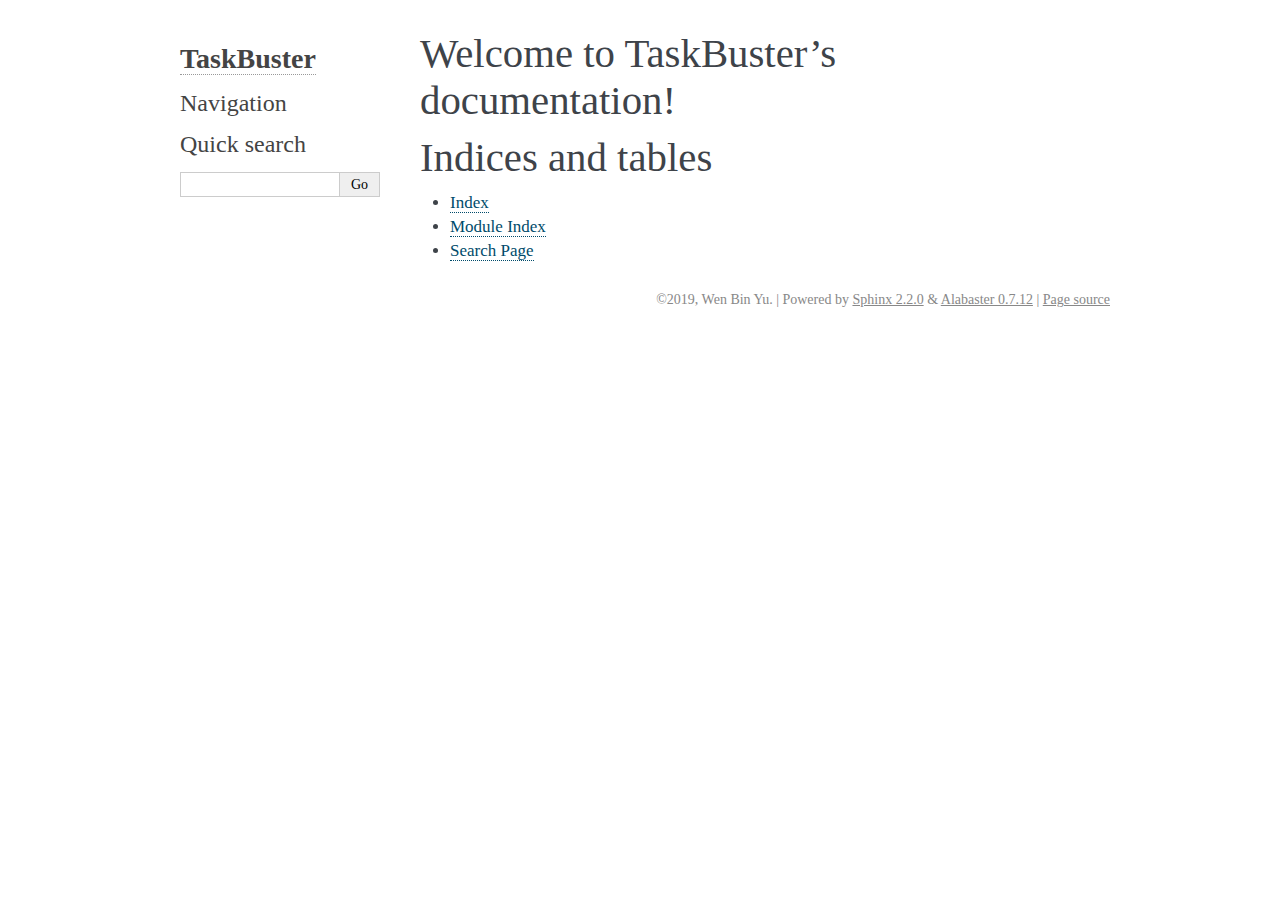
==== docs/_build/html/index.html @ bc824035 "Sphinx installed and configured" ====
<!DOCTYPE html>

<html xmlns="http://www.w3.org/1999/xhtml">
  <head>
    <meta charset="utf-8" />
    <title>Welcome to TaskBuster’s documentation! &#8212; TaskBuster 0.1.0 documentation</title>
    <link rel="stylesheet" href="_static/alabaster.css" type="text/css" />
    <link rel="stylesheet" href="_static/pygments.css" type="text/css" />
    <script type="text/javascript" id="documentation_options" data-url_root="./" src="_static/documentation_options.js"></script>
    <script type="text/javascript" src="_static/jquery.js"></script>
    <script type="text/javascript" src="_static/underscore.js"></script>
    <script type="text/javascript" src="_static/doctools.js"></script>
    <script type="text/javascript" src="_static/language_data.js"></script>
    <link rel="index" title="Index" href="genindex.html" />
    <link rel="search" title="Search" href="search.html" />
   
  <link rel="stylesheet" href="_static/custom.css" type="text/css" />
  
  
  <meta name="viewport" content="width=device-width, initial-scale=0.9, maximum-scale=0.9" />

  </head><body>
  

    <div class="document">
      <div class="documentwrapper">
        <div class="bodywrapper">
          

          <div class="body" role="main">
            
  <div class="section" id="welcome-to-taskbuster-s-documentation">
<h1>Welcome to TaskBuster’s documentation!<a class="headerlink" href="#welcome-to-taskbuster-s-documentation" title="Permalink to this headline">¶</a></h1>
<div class="toctree-wrapper compound">
</div>
</div>
<div class="section" id="indices-and-tables">
<h1>Indices and tables<a class="headerlink" href="#indices-and-tables" title="Permalink to this headline">¶</a></h1>
<ul class="simple">
<li><p><a class="reference internal" href="genindex.html"><span class="std std-ref">Index</span></a></p></li>
<li><p><a class="reference internal" href="py-modindex.html"><span class="std std-ref">Module Index</span></a></p></li>
<li><p><a class="reference internal" href="search.html"><span class="std std-ref">Search Page</span></a></p></li>
</ul>
</div>


          </div>
          
        </div>
      </div>
      <div class="sphinxsidebar" role="navigation" aria-label="main navigation">
        <div class="sphinxsidebarwrapper">
<h1 class="logo"><a href="#">TaskBuster</a></h1>








<h3>Navigation</h3>

<div class="relations">
<h3>Related Topics</h3>
<ul>
  <li><a href="#">Documentation overview</a><ul>
  </ul></li>
</ul>
</div>
<div id="searchbox" style="display: none" role="search">
  <h3 id="searchlabel">Quick search</h3>
    <div class="searchformwrapper">
    <form class="search" action="search.html" method="get">
      <input type="text" name="q" aria-labelledby="searchlabel" />
      <input type="submit" value="Go" />
    </form>
    </div>
</div>
<script type="text/javascript">$('#searchbox').show(0);</script>








        </div>
      </div>
      <div class="clearer"></div>
    </div>
    <div class="footer">
      &copy;2019, Wen Bin Yu.
      
      |
      Powered by <a href="http://sphinx-doc.org/">Sphinx 2.2.0</a>
      &amp; <a href="https://github.com/bitprophet/alabaster">Alabaster 0.7.12</a>
      
      |
      <a href="_sources/index.rst.txt"
          rel="nofollow">Page source</a>
    </div>

    

    
  </body>
</html>
---- docs/_build/html/_static/alabaster.css ----
@import url("basic.css");

/* -- page layout ----------------------------------------------------------- */

body {
    font-family: Georgia, serif;
    font-size: 17px;
    background-color: #fff;
    color: #000;
    margin: 0;
    padding: 0;
}


div.document {
    width: 940px;
    margin: 30px auto 0 auto;
}

div.documentwrapper {
    float: left;
    width: 100%;
}

div.bodywrapper {
    margin: 0 0 0 220px;
}

div.sphinxsidebar {
    width: 220px;
    font-size: 14px;
    line-height: 1.5;
}

hr {
    border: 1px solid #B1B4B6;
}

div.body {
    background-color: #fff;
    color: #3E4349;
    padding: 0 30px 0 30px;
}

div.body > .section {
    text-align: left;
}

div.footer {
    width: 940px;
    margin: 20px auto 30px auto;
    font-size: 14px;
    color: #888;
    text-align: right;
}

div.footer a {
    color: #888;
}

p.caption {
    font-family: inherit;
    font-size: inherit;
}


div.relations {
    display: none;
}


div.sphinxsidebar a {
    color: #444;
    text-decoration: none;
    border-bottom: 1px dotted #999;
}

div.sphinxsidebar a:hover {
    border-bottom: 1px solid #999;
}

div.sphinxsidebarwrapper {
    padding: 18px 10px;
}

div.sphinxsidebarwrapper p.logo {
    padding: 0;
    margin: -10px 0 0 0px;
    text-align: center;
}

div.sphinxsidebarwrapper h1.logo {
    margin-top: -10px;
    text-align: center;
    margin-bottom: 5px;
    text-align: left;
}

div.sphinxsidebarwrapper h1.logo-name {
    margin-top: 0px;
}

div.sphinxsidebarwrapper p.blurb {
    margin-top: 0;
    font-style: normal;
}

div.sphinxsidebar h3,
div.sphinxsidebar h4 {
    font-family: Georgia, serif;
    color: #444;
    font-size: 24px;
    font-weight: normal;
    margin: 0 0 5px 0;
    padding: 0;
}

div.sphinxsidebar h4 {
    font-size: 20px;
}

div.sphinxsidebar h3 a {
    color: #444;
}

div.sphinxsidebar p.logo a,
div.sphinxsidebar h3 a,
div.sphinxsidebar p.logo a:hover,
div.sphinxsidebar h3 a:hover {
    border: none;
}

div.sphinxsidebar p {
    color: #555;
    margin: 10px 0;
}

div.sphinxsidebar ul {
    margin: 10px 0;
    padding: 0;
    color: #000;
}

div.sphinxsidebar ul li.toctree-l1 > a {
    font-size: 120%;
}

div.sphinxsidebar ul li.toctree-l2 > a {
    font-size: 110%;
}

div.sphinxsidebar input {
    border: 1px solid #CCC;
    font-family: Georgia, serif;
    font-size: 1em;
}

div.sphinxsidebar hr {
    border: none;
    height: 1px;
    color: #AAA;
    background: #AAA;

    text-align: left;
    margin-left: 0;
    width: 50%;
}

div.sphinxsidebar .badge {
    border-bottom: none;
}

div.sphinxsidebar .badge:hover {
    border-bottom: none;
}

/* To address an issue with donation coming after search */
div.sphinxsidebar h3.donation {
    margin-top: 10px;
}

/* -- body styles ----------------------------------------------------------- */

a {
    color: #004B6B;
    text-decoration: underline;
}

a:hover {
    color: #6D4100;
    text-decoration: underline;
}

div.body h1,
div.body h2,
div.body h3,
div.body h4,
div.body h5,
div.body h6 {
    font-family: Georgia, serif;
    font-weight: normal;
    margin: 30px 0px 10px 0px;
    padding: 0;
}

div.body h1 { margin-top: 0; padding-top: 0; font-size: 240%; }
div.body h2 { font-size: 180%; }
div.body h3 { font-size: 150%; }
div.body h4 { font-size: 130%; }
div.body h5 { font-size: 100%; }
div.body h6 { font-size: 100%; }

a.headerlink {
    color: #DDD;
    padding: 0 4px;
    text-decoration: none;
}

a.headerlink:hover {
    color: #444;
    background: #EAEAEA;
}

div.body p, div.body dd, div.body li {
    line-height: 1.4em;
}

div.admonition {
    margin: 20px 0px;
    padding: 10px 30px;
    background-color: #EEE;
    border: 1px solid #CCC;
}

div.admonition tt.xref, div.admonition code.xref, div.admonition a tt {
    background-color: #FBFBFB;
    border-bottom: 1px solid #fafafa;
}

div.admonition p.admonition-title {
    font-family: Georgia, serif;
    font-weight: normal;
    font-size: 24px;
    margin: 0 0 10px 0;
    padding: 0;
    line-height: 1;
}

div.admonition p.last {
    margin-bottom: 0;
}

div.highlight {
    background-color: #fff;
}

dt:target, .highlight {
    background: #FAF3E8;
}

div.warning {
    background-color: #FCC;
    border: 1px solid #FAA;
}

div.danger {
    background-color: #FCC;
    border: 1px solid #FAA;
    -moz-box-shadow: 2px 2px 4px #D52C2C;
    -webkit-box-shadow: 2px 2px 4px #D52C2C;
    box-shadow: 2px 2px 4px #D52C2C;
}

div.error {
    background-color: #FCC;
    border: 1px solid #FAA;
    -moz-box-shadow: 2px 2px 4px #D52C2C;
    -webkit-box-shadow: 2px 2px 4px #D52C2C;
    box-shadow: 2px 2px 4px #D52C2C;
}

div.caution {
    background-color: #FCC;
    border: 1px solid #FAA;
}

div.attention {
    background-color: #FCC;
    border: 1px solid #FAA;
}

div.important {
    background-color: #EEE;
    border: 1px solid #CCC;
}

div.note {
    background-color: #EEE;
    border: 1px solid #CCC;
}

div.tip {
    background-color: #EEE;
    border: 1px solid #CCC;
}

div.hint {
    background-color: #EEE;
    border: 1px solid #CCC;
}

div.seealso {
    background-color: #EEE;
    border: 1px solid #CCC;
}

div.topic {
    background-color: #EEE;
}

p.admonition-title {
    display: inline;
}

p.admonition-title:after {
    content: ":";
}

pre, tt, code {
    font-family: 'Consolas', 'Menlo', 'DejaVu Sans Mono', 'Bitstream Vera Sans Mono', monospace;
    font-size: 0.9em;
}

.hll {
    background-color: #FFC;
    margin: 0 -12px;
    padding: 0 12px;
    display: block;
}

img.screenshot {
}

tt.descname, tt.descclassname, code.descname, code.descclassname {
    font-size: 0.95em;
}

tt.descname, code.descname {
    padding-right: 0.08em;
}

img.screenshot {
    -moz-box-shadow: 2px 2px 4px #EEE;
    -webkit-box-shadow: 2px 2px 4px #EEE;
    box-shadow: 2px 2px 4px #EEE;
}

table.docutils {
    border: 1px solid #888;
    -moz-box-shadow: 2px 2px 4px #EEE;
    -webkit-box-shadow: 2px 2px 4px #EEE;
    box-shadow: 2px 2px 4px #EEE;
}

table.docutils td, table.docutils th {
    border: 1px solid #888;
    padding: 0.25em 0.7em;
}

table.field-list, table.footnote {
    border: none;
    -moz-box-shadow: none;
    -webkit-box-shadow: none;
    box-shadow: none;
}

table.footnote {
    margin: 15px 0;
    width: 100%;
    border: 1px solid #EEE;
    background: #FDFDFD;
    font-size: 0.9em;
}

table.footnote + table.footnote {
    margin-top: -15px;
    border-top: none;
}

table.field-list th {
    padding: 0 0.8em 0 0;
}

table.field-list td {
    padding: 0;
}

table.field-list p {
    margin-bottom: 0.8em;
}

/* Cloned from
 * https://github.com/sphinx-doc/sphinx/commit/ef60dbfce09286b20b7385333d63a60321784e68
 */
.field-name {
    -moz-hyphens: manual;
    -ms-hyphens: manual;
    -webkit-hyphens: manual;
    hyphens: manual;
}

table.footnote td.label {
    width: .1px;
    padding: 0.3em 0 0.3em 0.5em;
}

table.footnote td {
    padding: 0.3em 0.5em;
}

dl {
    margin: 0;
    padding: 0;
}

dl dd {
    margin-left: 30px;
}

blockquote {
    margin: 0 0 0 30px;
    padding: 0;
}

ul, ol {
    /* Matches the 30px from the narrow-screen "li > ul" selector below */
    margin: 10px 0 10px 30px;
    padding: 0;
}

pre {
    background: #EEE;
    padding: 7px 30px;
    margin: 15px 0px;
    line-height: 1.3em;
}

div.viewcode-block:target {
    background: #ffd;
}

dl pre, blockquote pre, li pre {
    margin-left: 0;
    padding-left: 30px;
}

tt, code {
    background-color: #ecf0f3;
    color: #222;
    /* padding: 1px 2px; */
}

tt.xref, code.xref, a tt {
    background-color: #FBFBFB;
    border-bottom: 1px solid #fff;
}

a.reference {
    text-decoration: none;
    border-bottom: 1px dotted #004B6B;
}

/* Don't put an underline on images */
a.image-reference, a.image-reference:hover {
    border-bottom: none;
}

a.reference:hover {
    border-bottom: 1px solid #6D4100;
}

a.footnote-reference {
    text-decoration: none;
    font-size: 0.7em;
    vertical-align: top;
    border-bottom: 1px dotted #004B6B;
}

a.footnote-reference:hover {
    border-bottom: 1px solid #6D4100;
}

a:hover tt, a:hover code {
    background: #EEE;
}


@media screen and (max-width: 870px) {

    div.sphinxsidebar {
    	display: none;
    }

    div.document {
       width: 100%;

    }

    div.documentwrapper {
    	margin-left: 0;
    	margin-top: 0;
    	margin-right: 0;
    	margin-bottom: 0;
    }

    div.bodywrapper {
    	margin-top: 0;
    	margin-right: 0;
    	margin-bottom: 0;
    	margin-left: 0;
    }

    ul {
    	margin-left: 0;
    }

	li > ul {
        /* Matches the 30px from the "ul, ol" selector above */
		margin-left: 30px;
	}

    .document {
    	width: auto;
    }

    .footer {
    	width: auto;
    }

    .bodywrapper {
    	margin: 0;
    }

    .footer {
    	width: auto;
    }

    .github {
        display: none;
    }



}



@media screen and (max-width: 875px) {

    body {
        margin: 0;
        padding: 20px 30px;
    }

    div.documentwrapper {
        float: none;
        background: #fff;
    }

    div.sphinxsidebar {
        display: block;
        float: none;
        width: 102.5%;
        margin: 50px -30px -20px -30px;
        padding: 10px 20px;
        background: #333;
        color: #FFF;
    }

    div.sphinxsidebar h3, div.sphinxsidebar h4, div.sphinxsidebar p,
    div.sphinxsidebar h3 a {
        color: #fff;
    }

    div.sphinxsidebar a {
        color: #AAA;
    }

    div.sphinxsidebar p.logo {
        display: none;
    }

    div.document {
        width: 100%;
        margin: 0;
    }

    div.footer {
        display: none;
    }

    div.bodywrapper {
        margin: 0;
    }

    div.body {
        min-height: 0;
        padding: 0;
    }

    .rtd_doc_footer {
        display: none;
    }

    .document {
        width: auto;
    }

    .footer {
        width: auto;
    }

    .footer {
        width: auto;
    }

    .github {
        display: none;
    }
}


/* misc. */

.revsys-inline {
    display: none!important;
}

/* Make nested-list/multi-paragraph items look better in Releases changelog
 * pages. Without this, docutils' magical list fuckery causes inconsistent
 * formatting between different release sub-lists.
 */
div#changelog > div.section > ul > li > p:only-child {
    margin-bottom: 0;
}

/* Hide fugly table cell borders in ..bibliography:: directive output */
table.docutils.citation, table.docutils.citation td, table.docutils.citation th {
  border: none;
  /* Below needed in some edge cases; if not applied, bottom shadows appear */
  -moz-box-shadow: none;
  -webkit-box-shadow: none;
  box-shadow: none;
}


/* relbar */

.related {
    line-height: 30px;
    width: 100%;
    font-size: 0.9rem;
}

.related.top {
    border-bottom: 1px solid #EEE;
    margin-bottom: 20px;
}

.related.bottom {
    border-top: 1px solid #EEE;
}

.related ul {
    padding: 0;
    margin: 0;
    list-style: none;
}

.related li {
    display: inline;
}

nav#rellinks {
    float: right;
}

nav#rellinks li+li:before {
    content: "|";
}

nav#breadcrumbs li+li:before {
    content: "\00BB";
}

/* Hide certain items when printing */
@media print {
    div.related {
        display: none;
    }
}
---- docs/_build/html/_static/pygments.css ----
.highlight .hll { background-color: #ffffcc }
.highlight  { background: #f8f8f8; }
.highlight .c { color: #8f5902; font-style: italic } /* Comment */
.highlight .err { color: #a40000; border: 1px solid #ef2929 } /* Error */
.highlight .g { color: #000000 } /* Generic */
.highlight .k { color: #004461; font-weight: bold } /* Keyword */
.highlight .l { color: #000000 } /* Literal */
.highlight .n { color: #000000 } /* Name */
.highlight .o { color: #582800 } /* Operator */
.highlight .x { color: #000000 } /* Other */
.highlight .p { color: #000000; font-weight: bold } /* Punctuation */
.highlight .ch { color: #8f5902; font-style: italic } /* Comment.Hashbang */
.highlight .cm { color: #8f5902; font-style: italic } /* Comment.Multiline */
.highlight .cp { color: #8f5902 } /* Comment.Preproc */
.highlight .cpf { color: #8f5902; font-style: italic } /* Comment.PreprocFile */
.highlight .c1 { color: #8f5902; font-style: italic } /* Comment.Single */
.highlight .cs { color: #8f5902; font-style: italic } /* Comment.Special */
.highlight .gd { color: #a40000 } /* Generic.Deleted */
.highlight .ge { color: #000000; font-style: italic } /* Generic.Emph */
.highlight .gr { color: #ef2929 } /* Generic.Error */
.highlight .gh { color: #000080; font-weight: bold } /* Generic.Heading */
.highlight .gi { color: #00A000 } /* Generic.Inserted */
.highlight .go { color: #888888 } /* Generic.Output */
.highlight .gp { color: #745334 } /* Generic.Prompt */
.highlight .gs { color: #000000; font-weight: bold } /* Generic.Strong */
.highlight .gu { color: #800080; font-weight: bold } /* Generic.Subheading */
.highlight .gt { color: #a40000; font-weight: bold } /* Generic.Traceback */
.highlight .kc { color: #004461; font-weight: bold } /* Keyword.Constant */
.highlight .kd { color: #004461; font-weight: bold } /* Keyword.Declaration */
.highlight .kn { color: #004461; font-weight: bold } /* Keyword.Namespace */
.highlight .kp { color: #004461; font-weight: bold } /* Keyword.Pseudo */
.highlight .kr { color: #004461; font-weight: bold } /* Keyword.Reserved */
.highlight .kt { color: #004461; font-weight: bold } /* Keyword.Type */
.highlight .ld { color: #000000 } /* Literal.Date */
.highlight .m { color: #990000 } /* Literal.Number */
.highlight .s { color: #4e9a06 } /* Literal.String */
.highlight .na { color: #c4a000 } /* Name.Attribute */
.highlight .nb { color: #004461 } /* Name.Builtin */
.highlight .nc { color: #000000 } /* Name.Class */
.highlight .no { color: #000000 } /* Name.Constant */
.highlight .nd { color: #888888 } /* Name.Decorator */
.highlight .ni { color: #ce5c00 } /* Name.Entity */
.highlight .ne { color: #cc0000; font-weight: bold } /* Name.Exception */
.highlight .nf { color: #000000 } /* Name.Function */
.highlight .nl { color: #f57900 } /* Name.Label */
.highlight .nn { color: #000000 } /* Name.Namespace */
.highlight .nx { color: #000000 } /* Name.Other */
.highlight .py { color: #000000 } /* Name.Property */
.highlight .nt { color: #004461; font-weight: bold } /* Name.Tag */
.highlight .nv { color: #000000 } /* Name.Variable */
.highlight .ow { color: #004461; font-weight: bold } /* Operator.Word */
.highlight .w { color: #f8f8f8; text-decoration: underline } /* Text.Whitespace */
.highlight .mb { color: #990000 } /* Literal.Number.Bin */
.highlight .mf { color: #990000 } /* Literal.Number.Float */
.highlight .mh { color: #990000 } /* Literal.Number.Hex */
.highlight .mi { color: #990000 } /* Literal.Number.Integer */
.highlight .mo { color: #990000 } /* Literal.Number.Oct */
.highlight .sa { color: #4e9a06 } /* Literal.String.Affix */
.highlight .sb { color: #4e9a06 } /* Literal.String.Backtick */
.highlight .sc { color: #4e9a06 } /* Literal.String.Char */
.highlight .dl { color: #4e9a06 } /* Literal.String.Delimiter */
.highlight .sd { color: #8f5902; font-style: italic } /* Literal.String.Doc */
.highlight .s2 { color: #4e9a06 } /* Literal.String.Double */
.highlight .se { color: #4e9a06 } /* Literal.String.Escape */
.highlight .sh { color: #4e9a06 } /* Literal.String.Heredoc */
.highlight .si { color: #4e9a06 } /* Literal.String.Interpol */
.highlight .sx { color: #4e9a06 } /* Literal.String.Other */
.highlight .sr { color: #4e9a06 } /* Literal.String.Regex */
.highlight .s1 { color: #4e9a06 } /* Literal.String.Single */
.highlight .ss { color: #4e9a06 } /* Literal.String.Symbol */
.highlight .bp { color: #3465a4 } /* Name.Builtin.Pseudo */
.highlight .fm { color: #000000 } /* Name.Function.Magic */
.highlight .vc { color: #000000 } /* Name.Variable.Class */
.highlight .vg { color: #000000 } /* Name.Variable.Global */
.highlight .vi { color: #000000 } /* Name.Variable.Instance */
.highlight .vm { color: #000000 } /* Name.Variable.Magic */
.highlight .il { color: #990000 } /* Literal.Number.Integer.Long */
---- docs/_build/html/_static/custom.css ----
/* This file intentionally left blank. */
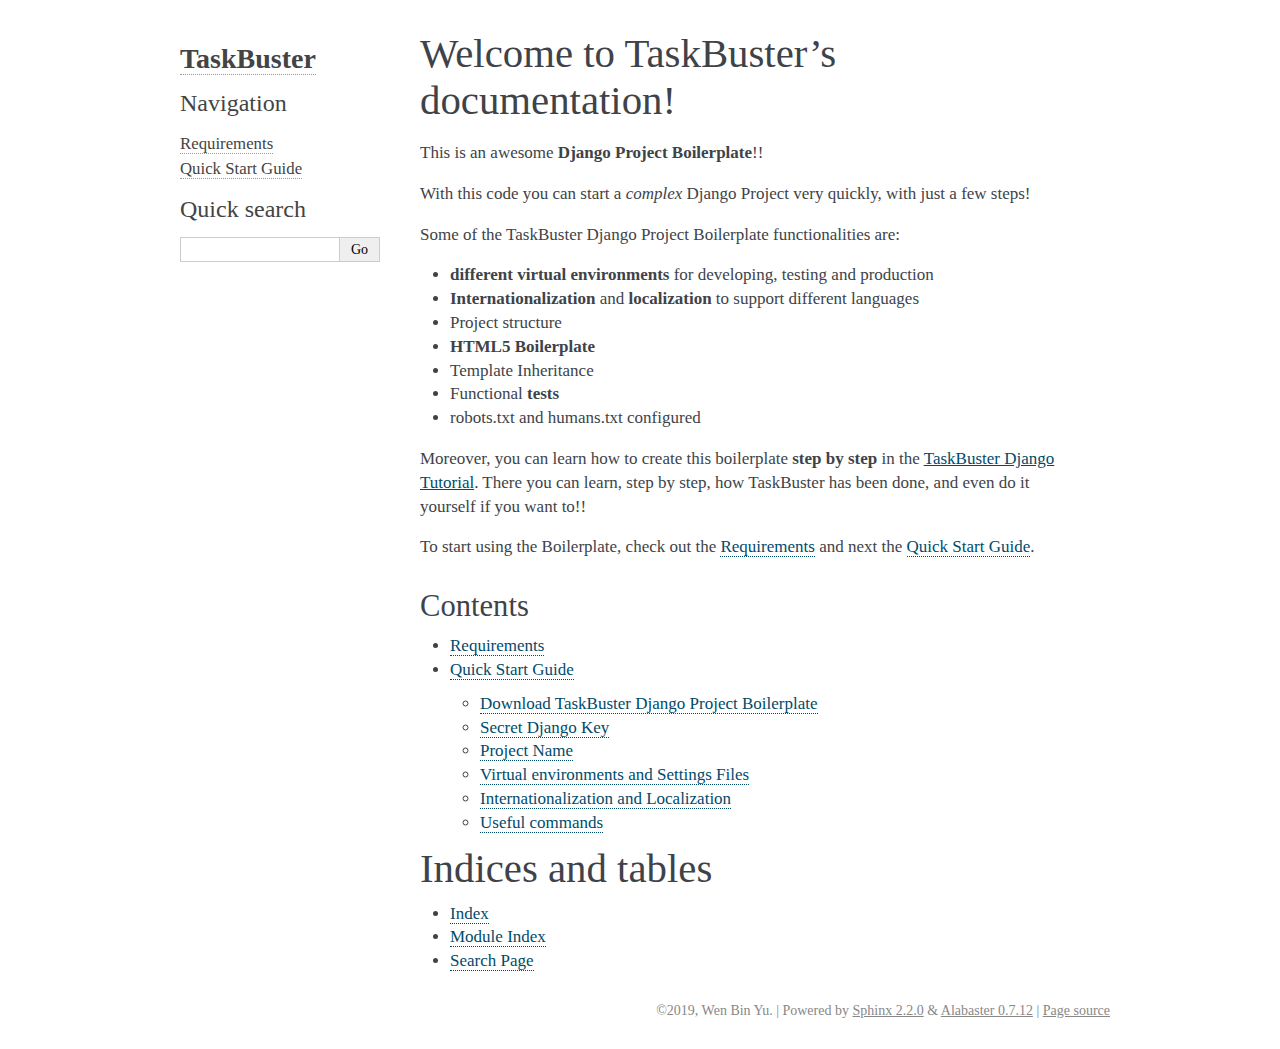
==== commit 0f3f71d5: "Documentation ready" ====
--- a/docs/_build/html/index.html
+++ b/docs/_build/html/index.html
@@ -14,6 +14,7 @@
     <script type="text/javascript" src="_static/language_data.js"></script>
     <link rel="index" title="Index" href="genindex.html" />
     <link rel="search" title="Search" href="search.html" />
+    <link rel="next" title="Requirements" href="requirements.html" />
    
   <link rel="stylesheet" href="_static/custom.css" type="text/css" />
   
@@ -32,7 +33,41 @@
             
   <div class="section" id="welcome-to-taskbuster-s-documentation">
 <h1>Welcome to TaskBuster’s documentation!<a class="headerlink" href="#welcome-to-taskbuster-s-documentation" title="Permalink to this headline">¶</a></h1>
+<p>This is an awesome <strong>Django Project Boilerplate</strong>!!</p>
+<p>With this code you can start a <em>complex</em> Django Project
+very quickly, with just a few steps!</p>
+<p>Some of the TaskBuster Django Project Boilerplate functionalities are:</p>
+<ul class="simple">
+<li><p><strong>different virtual environments</strong> for developing, testing and production</p></li>
+<li><p><strong>Internationalization</strong> and <strong>localization</strong> to support different languages</p></li>
+<li><p>Project structure</p></li>
+<li><p><strong>HTML5 Boilerplate</strong></p></li>
+<li><p>Template Inheritance</p></li>
+<li><p>Functional <strong>tests</strong></p></li>
+<li><p>robots.txt and humans.txt configured</p></li>
+</ul>
+<p>Moreover, you can learn how to create this boilerplate <strong>step by step</strong>
+in the <a href="http://marinamele.com/taskbuster-django-tutorial"
+target="_blank">TaskBuster Django Tutorial</a>. There you can learn, step by step, how
+TaskBuster has been done, and even do it yourself if you want to!!</p>
+<p>To start using the Boilerplate, check out the <a class="reference internal" href="requirements.html"><span class="doc">Requirements</span></a>
+and next the <a class="reference internal" href="quick_start.html"><span class="doc">Quick Start Guide</span></a>.</p>
+<div class="section" id="contents">
+<h2>Contents<a class="headerlink" href="#contents" title="Permalink to this headline">¶</a></h2>
 <div class="toctree-wrapper compound">
+<ul>
+<li class="toctree-l1"><a class="reference internal" href="requirements.html">Requirements</a></li>
+<li class="toctree-l1"><a class="reference internal" href="quick_start.html">Quick Start Guide</a><ul>
+<li class="toctree-l2"><a class="reference internal" href="quick_start.html#download-taskbuster-django-project-boilerplate">Download TaskBuster Django Project Boilerplate</a></li>
+<li class="toctree-l2"><a class="reference internal" href="quick_start.html#secret-django-key">Secret Django Key</a></li>
+<li class="toctree-l2"><a class="reference internal" href="quick_start.html#project-name">Project Name</a></li>
+<li class="toctree-l2"><a class="reference internal" href="quick_start.html#virtual-environments-and-settings-files">Virtual environments and Settings Files</a></li>
+<li class="toctree-l2"><a class="reference internal" href="quick_start.html#internationalization-and-localization">Internationalization and Localization</a></li>
+<li class="toctree-l2"><a class="reference internal" href="quick_start.html#useful-commands">Useful commands</a></li>
+</ul>
+</li>
+</ul>
+</div>
 </div>
 </div>
 <div class="section" id="indices-and-tables">
@@ -61,11 +96,16 @@
 
 
 <h3>Navigation</h3>
+<ul>
+<li class="toctree-l1"><a class="reference internal" href="requirements.html">Requirements</a></li>
+<li class="toctree-l1"><a class="reference internal" href="quick_start.html">Quick Start Guide</a></li>
+</ul>
 
 <div class="relations">
 <h3>Related Topics</h3>
 <ul>
   <li><a href="#">Documentation overview</a><ul>
+      <li>Next: <a href="requirements.html" title="next chapter">Requirements</a></li>
   </ul></li>
 </ul>
 </div>
